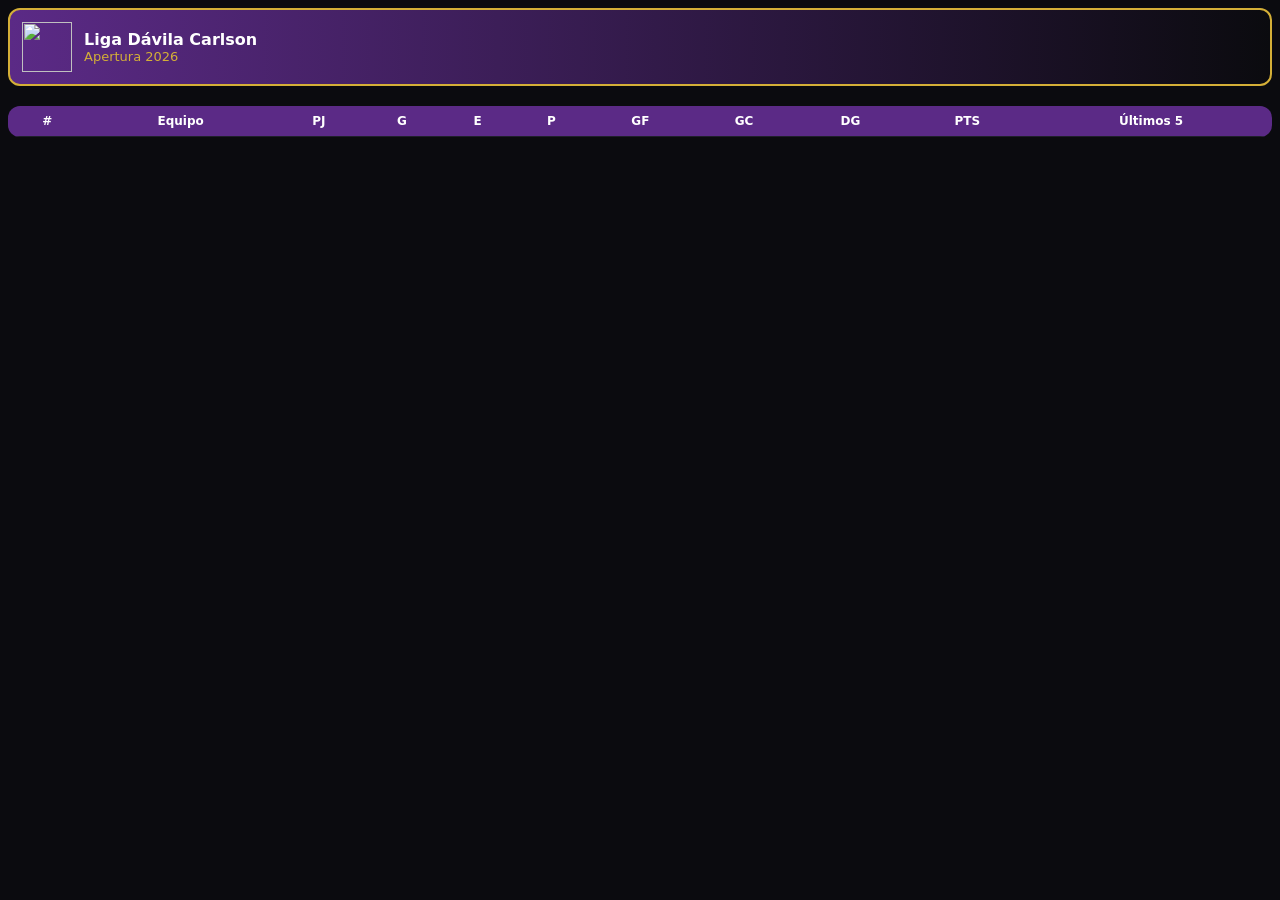
==== index.html @ a0dd20fb "Update index.html" ====
<!DOCTYPE html>
<html lang="es">
<head>
<meta charset="UTF-8">
<title>Liga Dávila Carlson</title>
<meta name="viewport" content="width=device-width, initial-scale=1.0">

<style>

/* ===== VARIABLES ===== */
:root {
  --morado: #5B2A86;
  --dorado: #D4AF37;
  --negro: #0b0b0f;
  --blanco: #ffffff;
  --gris: #1c1c1c;
}

/* ===== GENERAL ===== */
body {
  margin: 0;
  font-family: system-ui, Arial;
  background: var(--negro);
  color: var(--blanco);
  padding: 8px;
}

/* ===== HEADER ===== */
.header {
  display: flex;
  align-items: center;
  gap: 12px;
  background: linear-gradient(90deg, var(--morado), var(--negro));
  padding: 12px;
  border-radius: 12px;
  border: 2px solid var(--dorado);
}

.logo-liga {
  width: 50px;
  height: 50px;
  object-fit: contain;
}

.header h1 {
  margin: 0;
  font-size: 16px;
}

.header p {
  margin: 0;
  font-size: 13px;
  color: var(--dorado);
}

/* ===== SERIES ===== */
.series {
  display: flex;
  gap: 8px;
  overflow-x: auto;
  padding: 10px 0;
}
.series::-webkit-scrollbar { display: none; }

.serie-btn {
  background: var(--gris);
  padding: 8px 14px;
  border-radius: 999px;
  font-size: 13px;
  cursor: pointer;
  white-space: nowrap;
}

.serie-btn.active {
  background: var(--dorado);
  color: black;
  font-weight: bold;
}

/* ===== CONTENEDOR TABLA 🔥 ===== */
.tabla-container {
  width: 100%;
  overflow-x: auto;
}

/* ===== TABLA ===== */
table {
  width: 100%;
  min-width: 650px; /* 🔥 CLAVE: evita que se corte */
  border-collapse: collapse;
  background: #12121a;
  border-radius: 12px;
  overflow: hidden;
}

thead {
  background: var(--morado);
}

th, td {
  padding: 8px;
  font-size: 12px;
  text-align: center;
}

/* EXCEPCIONES */
td:first-child {
  text-align: left;
  font-weight: bold;
}

td:nth-child(2) {
  text-align: left;
}

/* ===== CLUB ===== */
.club {
  display: flex;
  align-items: center;
  gap: 6px;
}

.logo-equipo {
  width: 26px;
  height: 26px;
  object-fit: contain;
  border-radius: 50%;
  background: #000;
}

/* ===== FILAS ===== */
tr {
  border-bottom: 1px solid #1f1f2a;
}

tr:hover {
  background: #1a1a26;
}

/* ===== PODIO ===== */
tr:nth-child(1) td:first-child { color: gold; }
tr:nth-child(2) td:first-child { color: silver; }
tr:nth-child(3) td:first-child { color: #cd7f32; }

/* ===== ÚLTIMOS 5 ===== */
.ultimos5 {
  display: flex;
  justify-content: center;
  gap: 4px;
  min-width: 90px; /* 🔥 CLAVE */
}

.forma {
  width: 18px;
  height: 18px;
  border-radius: 50%;
  display: flex;
  align-items: center;
  justify-content: center;
  font-size: 10px;
  font-weight: bold;
  color: white;
}

.win { background: #22c55e; }
.lose { background: #ef4444; }
.draw { background: #9ca3af; }
.empty { background: #2a2a3a; }

/* ===== MOBILE ===== */
@media (max-width: 600px) {
  th, td {
    font-size: 10px;
    padding: 6px;
  }

  .header h1 {
    font-size: 14px;
  }

  .header p {
    font-size: 12px;
  }
}

</style>
</head>

<body>

<div class="header">
  <img src="https://i.imgur.com/zy9TaG1.jpeg" class="logo-liga">
  <div>
    <h1>Liga Dávila Carlson</h1>
    <p>Apertura 2026</p>
  </div>
</div>

<div class="series" id="series"></div>

<!-- 🔥 SOLUCIÓN: ENVOLVER TABLA -->
<div class="tabla-container">
<table>
<thead>
<tr>
<th>#</th>
<th>Equipo</th>
<th>PJ</th>
<th>G</th>
<th>E</th>
<th>P</th>
<th>GF</th>
<th>GC</th>
<th>DG</th>
<th>PTS</th>
<th>Últimos 5</th>
</tr>
</thead>
<tbody id="tabla-body"></tbody>
</table>
</div>

<script type="module">

import { initializeApp } from "https://www.gstatic.com/firebasejs/10.12.2/firebase-app.js";
import { getFirestore, collection, getDocs } from "https://www.gstatic.com/firebasejs/10.12.2/firebase-firestore.js";

const firebaseConfig = {
  apiKey: "AIzaSyBOHkkkQsDMcL9OxXjKg9YMcC6xM7kke1Q",
  authDomain: "liga-davila.firebaseapp.com",
  projectId: "liga-davila",
  storageBucket: "liga-davila.firebasestorage.app",
  messagingSenderId: "674533365203",
  appId: "1:674533365203:web:841cbe1f23f1efb6230b26"
};

const app = initializeApp(firebaseConfig);
const db = getFirestore(app);

const SERIES = ["Sub-13","Sub-15","Sub-17","Primera","Segunda","Senior"];
let serieActual = "Sub-13";

function crearBotones() {
  const cont = document.getElementById("series");

  SERIES.forEach((serie, i) => {
    const btn = document.createElement("div");
    btn.className = "serie-btn";
    btn.innerText = serie;

    if (i === 0) btn.classList.add("active");

    btn.onclick = () => {
      serieActual = serie;
      document.querySelectorAll(".serie-btn").forEach(b => b.classList.remove("active"));
      btn.classList.add("active");
      cargarTabla();
    };

    cont.appendChild(btn);
  });
}

async function cargarTabla() {

  const equiposSnap = await getDocs(collection(db, "equipos"));
  const partidosSnap = await getDocs(collection(db, "partidos"));

  let tabla = {};

  equiposSnap.forEach(doc => {
    const e = doc.data();

    if (e.serie === serieActual) {
      tabla[e.nombre] = {
        nombre: e.nombre,
        logo: e.logo || "https://via.placeholder.com/30",
        PJ: 0, G: 0, E: 0, P: 0,
        GF: 0, GC: 0, PTS: 0,
        forma: []
      };
    }
  });

  let partidos = [];
  partidosSnap.forEach(doc => partidos.push(doc.data()));

  partidos.sort((a, b) => a.fecha - b.fecha);

  partidos.forEach(p => {

    if (p.serie !== serieActual) return;

    const A = tabla[p.equipoA];
    const B = tabla[p.equipoB];

    if (!A || !B) return;

    A.PJ++; B.PJ++;

    A.GF += p.golesA;
    A.GC += p.golesB;

    B.GF += p.golesB;
    B.GC += p.golesA;
    
    const ga = parseInt(p.golesA);
    const gb = parseInt(p.golesB);

if (ga > gb) {
  A.G++; A.PTS += 3;
  B.P++;
  A.forma.push("W");
  B.forma.push("L");

} else if (ga < gb) {
  B.G++; B.PTS += 3;
  A.P++;
  B.forma.push("W");
  A.forma.push("L");

} else {
  A.E++; B.E++;
  A.PTS++; B.PTS++;
  A.forma.push("D");
  B.forma.push("D");
}

if (A.forma.length > 5) A.forma.shift();
if (B.forma.length > 5) B.forma.shift();

}); // 👈 CIERRA el forEach de partidos

// 🔥 CREAR LISTA
let lista = Object.values(tabla);

// 🔥 ORDENAR TABLA
lista.sort((a, b) => 
  b.PTS - a.PTS || (b.GF - b.GC) - (a.GF - a.GC)
);

// 🔥 MOSTRAR TABLA
mostrarTabla(lista);
}

function mostrarTabla(lista) {
  const tabla = document.getElementById("tabla-body");
  tabla.innerHTML = "";

  lista.forEach((e, i) => {

    while (e.forma.length < 5) e.forma.push("");

    tabla.innerHTML += `
    <tr>
      <td>${i+1}</td>
      <td class="club">
        <img src="${e.logo}" class="logo-equipo">
        ${e.nombre}
      </td>
      <td>${e.PJ}</td>
      <td>${e.G}</td>
      <td>${e.E}</td>
      <td>${e.P}</td>
      <td>${e.GF}</td>
      <td>${e.GC}</td>
      <td>${e.GF - e.GC}</td>
      <td><b>${e.PTS}</b></td>
      <td>
        <div class="ultimos5">
          ${e.forma.map(f => {
            if (f === "W") return `<div class="forma win">✓</div>`;
            if (f === "L") return `<div class="forma lose">✕</div>`;
            if (f === "D") return `<div class="forma draw">-</div>`;
            return `<div class="forma empty"></div>`;
          }).join("")}
        </div>
      </td>
    </tr>
    `;
  });
}

crearBotones();
cargarTabla();

</script>

</body>
</html>
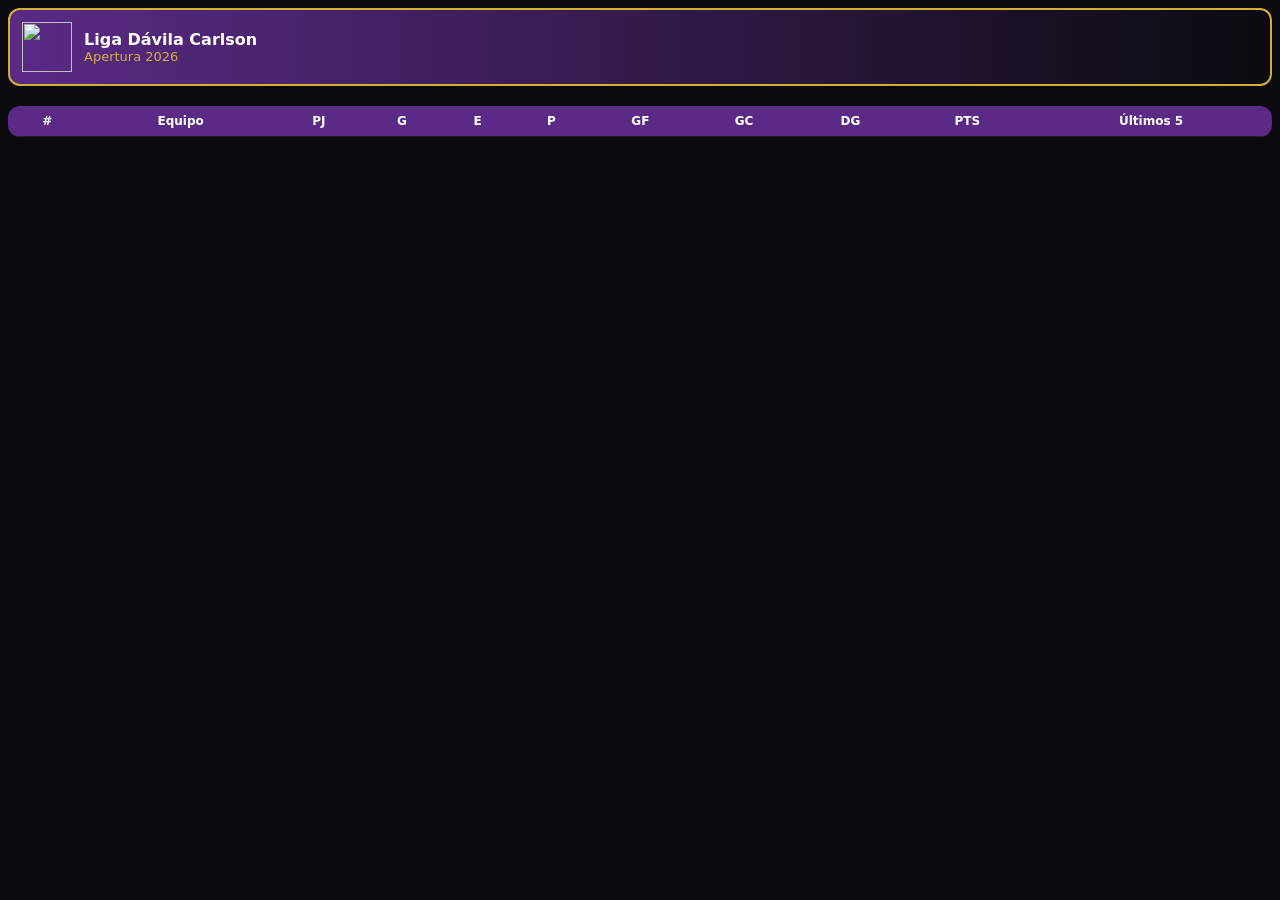
==== commit 4538dad5: "Refactor goal updates for teams A and B" ====
--- a/index.html
+++ b/index.html
@@ -298,14 +298,14 @@
 
     A.PJ++; B.PJ++;
 
-    A.GF += p.golesA;
-    A.GC += p.golesB;
-
-    B.GF += p.golesB;
-    B.GC += p.golesA;
-    
-    const ga = parseInt(p.golesA);
-    const gb = parseInt(p.golesB);
+    const ga = parseInt(p.ga);
+const gb = parseInt(p.gb);
+
+A.GF += ga;
+A.GC += gb;
+
+B.GF += gb;
+B.GC += ga;
 
 if (ga > gb) {
   A.G++; A.PTS += 3;
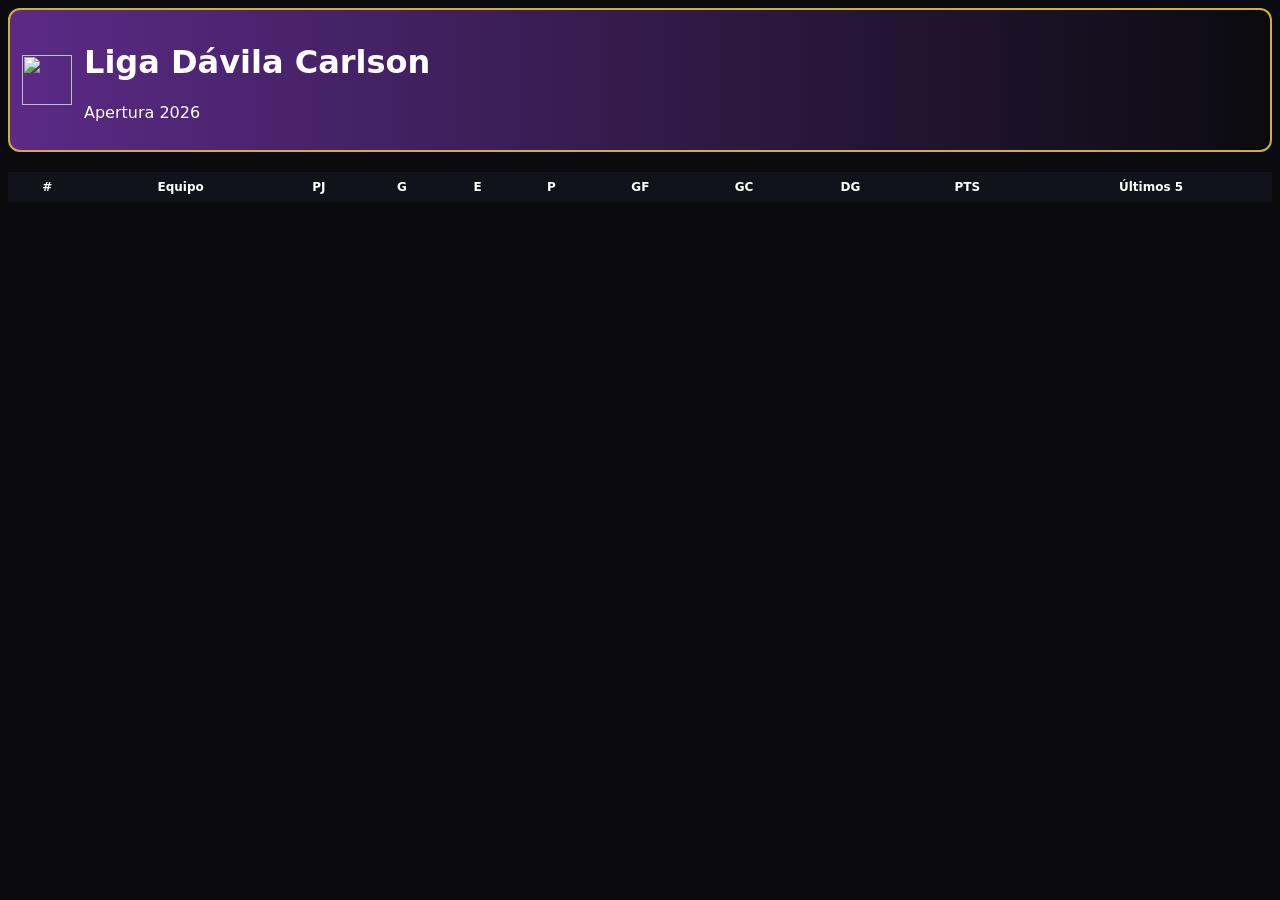
==== commit 572a5920: "Update index.html" ====
--- a/index.html
+++ b/index.html
@@ -6,8 +6,7 @@
 <meta name="viewport" content="width=device-width, initial-scale=1.0">
 
 <style>
-
-/* ===== VARIABLES ===== */
+/* 🔥 TODO TU CSS IGUAL (NO SE TOCA) */
 :root {
   --morado: #5B2A86;
   --dorado: #D4AF37;
@@ -16,7 +15,6 @@
   --gris: #1c1c1c;
 }
 
-/* ===== GENERAL ===== */
 body {
   margin: 0;
   font-family: system-ui, Arial;
@@ -25,7 +23,6 @@
   padding: 8px;
 }
 
-/* ===== HEADER ===== */
 .header {
   display: flex;
   align-items: center;
@@ -42,25 +39,12 @@
   object-fit: contain;
 }
 
-.header h1 {
-  margin: 0;
-  font-size: 16px;
-}
-
-.header p {
-  margin: 0;
-  font-size: 13px;
-  color: var(--dorado);
-}
-
-/* ===== SERIES ===== */
 .series {
   display: flex;
   gap: 8px;
   overflow-x: auto;
   padding: 10px 0;
 }
-.series::-webkit-scrollbar { display: none; }
 
 .serie-btn {
   background: var(--gris);
@@ -68,7 +52,6 @@
   border-radius: 999px;
   font-size: 13px;
   cursor: pointer;
-  white-space: nowrap;
 }
 
 .serie-btn.active {
@@ -77,24 +60,16 @@
   font-weight: bold;
 }
 
-/* ===== CONTENEDOR TABLA 🔥 ===== */
 .tabla-container {
   width: 100%;
   overflow-x: auto;
 }
 
-/* ===== TABLA ===== */
 table {
   width: 100%;
-  min-width: 650px; /* 🔥 CLAVE: evita que se corte */
+  min-width: 650px;
   border-collapse: collapse;
   background: #12121a;
-  border-radius: 12px;
-  overflow: hidden;
-}
-
-thead {
-  background: var(--morado);
 }
 
 th, td {
@@ -103,17 +78,6 @@
   text-align: center;
 }
 
-/* EXCEPCIONES */
-td:first-child {
-  text-align: left;
-  font-weight: bold;
-}
-
-td:nth-child(2) {
-  text-align: left;
-}
-
-/* ===== CLUB ===== */
 .club {
   display: flex;
   align-items: center;
@@ -123,31 +87,12 @@
 .logo-equipo {
   width: 26px;
   height: 26px;
-  object-fit: contain;
-  border-radius: 50%;
-  background: #000;
 }
 
-/* ===== FILAS ===== */
-tr {
-  border-bottom: 1px solid #1f1f2a;
-}
-
-tr:hover {
-  background: #1a1a26;
-}
-
-/* ===== PODIO ===== */
-tr:nth-child(1) td:first-child { color: gold; }
-tr:nth-child(2) td:first-child { color: silver; }
-tr:nth-child(3) td:first-child { color: #cd7f32; }
-
-/* ===== ÚLTIMOS 5 ===== */
 .ultimos5 {
   display: flex;
   justify-content: center;
   gap: 4px;
-  min-width: 90px; /* 🔥 CLAVE */
 }
 
 .forma {
@@ -158,7 +103,6 @@
   align-items: center;
   justify-content: center;
   font-size: 10px;
-  font-weight: bold;
   color: white;
 }
 
@@ -166,22 +110,6 @@
 .lose { background: #ef4444; }
 .draw { background: #9ca3af; }
 .empty { background: #2a2a3a; }
-
-/* ===== MOBILE ===== */
-@media (max-width: 600px) {
-  th, td {
-    font-size: 10px;
-    padding: 6px;
-  }
-
-  .header h1 {
-    font-size: 14px;
-  }
-
-  .header p {
-    font-size: 12px;
-  }
-}
 
 </style>
 </head>
@@ -198,7 +126,6 @@
 
 <div class="series" id="series"></div>
 
-<!-- 🔥 SOLUCIÓN: ENVOLVER TABLA -->
 <div class="tabla-container">
 <table>
 <thead>
@@ -216,174 +143,16 @@
 <th>Últimos 5</th>
 </tr>
 </thead>
+
 <tbody id="tabla-body"></tbody>
+
 </table>
 </div>
 
+<!-- 🔥 SOLO ESTO DE JS -->
 <script type="module">
-
-import { initializeApp } from "https://www.gstatic.com/firebasejs/10.12.2/firebase-app.js";
-import { getFirestore, collection, getDocs } from "https://www.gstatic.com/firebasejs/10.12.2/firebase-firestore.js";
-
-const firebaseConfig = {
-  apiKey: "AIzaSyBOHkkkQsDMcL9OxXjKg9YMcC6xM7kke1Q",
-  authDomain: "liga-davila.firebaseapp.com",
-  projectId: "liga-davila",
-  storageBucket: "liga-davila.firebasestorage.app",
-  messagingSenderId: "674533365203",
-  appId: "1:674533365203:web:841cbe1f23f1efb6230b26"
-};
-
-const app = initializeApp(firebaseConfig);
-const db = getFirestore(app);
-
-const SERIES = ["Sub-13","Sub-15","Sub-17","Primera","Segunda","Senior"];
-let serieActual = "Sub-13";
-
-function crearBotones() {
-  const cont = document.getElementById("series");
-
-  SERIES.forEach((serie, i) => {
-    const btn = document.createElement("div");
-    btn.className = "serie-btn";
-    btn.innerText = serie;
-
-    if (i === 0) btn.classList.add("active");
-
-    btn.onclick = () => {
-      serieActual = serie;
-      document.querySelectorAll(".serie-btn").forEach(b => b.classList.remove("active"));
-      btn.classList.add("active");
-      cargarTabla();
-    };
-
-    cont.appendChild(btn);
-  });
-}
-
-async function cargarTabla() {
-
-  const equiposSnap = await getDocs(collection(db, "equipos"));
-  const partidosSnap = await getDocs(collection(db, "partidos"));
-
-  let tabla = {};
-
-  equiposSnap.forEach(doc => {
-    const e = doc.data();
-
-    if (e.serie === serieActual) {
-      tabla[e.nombre] = {
-        nombre: e.nombre,
-        logo: e.logo || "https://via.placeholder.com/30",
-        PJ: 0, G: 0, E: 0, P: 0,
-        GF: 0, GC: 0, PTS: 0,
-        forma: []
-      };
-    }
-  });
-
-  let partidos = [];
-  partidosSnap.forEach(doc => partidos.push(doc.data()));
-
-  partidos.sort((a, b) => a.fecha - b.fecha);
-
-  partidos.forEach(p => {
-
-    if (p.serie !== serieActual) return;
-
-    const A = tabla[p.equipoA];
-    const B = tabla[p.equipoB];
-
-    if (!A || !B) return;
-
-    A.PJ++; B.PJ++;
-
-    const ga = parseInt(p.ga);
-const gb = parseInt(p.gb);
-
-A.GF += ga;
-A.GC += gb;
-
-B.GF += gb;
-B.GC += ga;
-
-if (ga > gb) {
-  A.G++; A.PTS += 3;
-  B.P++;
-  A.forma.push("W");
-  B.forma.push("L");
-
-} else if (ga < gb) {
-  B.G++; B.PTS += 3;
-  A.P++;
-  B.forma.push("W");
-  A.forma.push("L");
-
-} else {
-  A.E++; B.E++;
-  A.PTS++; B.PTS++;
-  A.forma.push("D");
-  B.forma.push("D");
-}
-
-if (A.forma.length > 5) A.forma.shift();
-if (B.forma.length > 5) B.forma.shift();
-
-}); // 👈 CIERRA el forEach de partidos
-
-// 🔥 CREAR LISTA
-let lista = Object.values(tabla);
-
-// 🔥 ORDENAR TABLA
-lista.sort((a, b) => 
-  b.PTS - a.PTS || (b.GF - b.GC) - (a.GF - a.GC)
-);
-
-// 🔥 MOSTRAR TABLA
-mostrarTabla(lista);
-}
-
-function mostrarTabla(lista) {
-  const tabla = document.getElementById("tabla-body");
-  tabla.innerHTML = "";
-
-  lista.forEach((e, i) => {
-
-    while (e.forma.length < 5) e.forma.push("");
-
-    tabla.innerHTML += `
-    <tr>
-      <td>${i+1}</td>
-      <td class="club">
-        <img src="${e.logo}" class="logo-equipo">
-        ${e.nombre}
-      </td>
-      <td>${e.PJ}</td>
-      <td>${e.G}</td>
-      <td>${e.E}</td>
-      <td>${e.P}</td>
-      <td>${e.GF}</td>
-      <td>${e.GC}</td>
-      <td>${e.GF - e.GC}</td>
-      <td><b>${e.PTS}</b></td>
-      <td>
-        <div class="ultimos5">
-          ${e.forma.map(f => {
-            if (f === "W") return `<div class="forma win">✓</div>`;
-            if (f === "L") return `<div class="forma lose">✕</div>`;
-            if (f === "D") return `<div class="forma draw">-</div>`;
-            return `<div class="forma empty"></div>`;
-          }).join("")}
-        </div>
-      </td>
-    </tr>
-    `;
-  });
-}
-
-crearBotones();
-cargarTabla();
-
+  import { iniciarTabla } from "./tabla.js";
+  iniciarTabla();
 </script>
 
 </body>
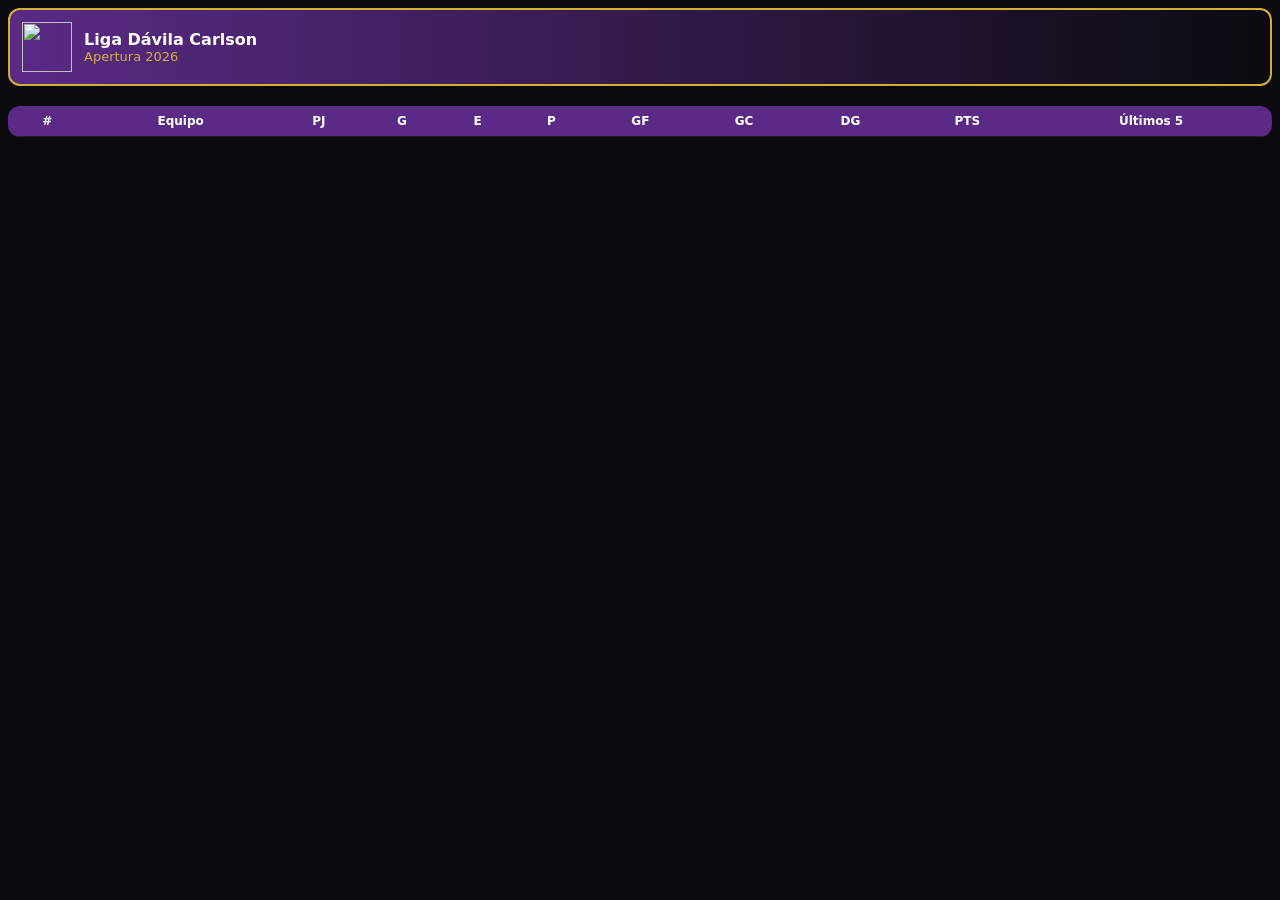
==== commit cf10cb13: "Move CSS styles to external stylesheet Removed CSS styles from index.html to external stylesheet." ====
--- a/index.html
+++ b/index.html
@@ -5,113 +5,7 @@
 <title>Liga Dávila Carlson</title>
 <meta name="viewport" content="width=device-width, initial-scale=1.0">
 
-<style>
-/* 🔥 TODO TU CSS IGUAL (NO SE TOCA) */
-:root {
-  --morado: #5B2A86;
-  --dorado: #D4AF37;
-  --negro: #0b0b0f;
-  --blanco: #ffffff;
-  --gris: #1c1c1c;
-}
-
-body {
-  margin: 0;
-  font-family: system-ui, Arial;
-  background: var(--negro);
-  color: var(--blanco);
-  padding: 8px;
-}
-
-.header {
-  display: flex;
-  align-items: center;
-  gap: 12px;
-  background: linear-gradient(90deg, var(--morado), var(--negro));
-  padding: 12px;
-  border-radius: 12px;
-  border: 2px solid var(--dorado);
-}
-
-.logo-liga {
-  width: 50px;
-  height: 50px;
-  object-fit: contain;
-}
-
-.series {
-  display: flex;
-  gap: 8px;
-  overflow-x: auto;
-  padding: 10px 0;
-}
-
-.serie-btn {
-  background: var(--gris);
-  padding: 8px 14px;
-  border-radius: 999px;
-  font-size: 13px;
-  cursor: pointer;
-}
-
-.serie-btn.active {
-  background: var(--dorado);
-  color: black;
-  font-weight: bold;
-}
-
-.tabla-container {
-  width: 100%;
-  overflow-x: auto;
-}
-
-table {
-  width: 100%;
-  min-width: 650px;
-  border-collapse: collapse;
-  background: #12121a;
-}
-
-th, td {
-  padding: 8px;
-  font-size: 12px;
-  text-align: center;
-}
-
-.club {
-  display: flex;
-  align-items: center;
-  gap: 6px;
-}
-
-.logo-equipo {
-  width: 26px;
-  height: 26px;
-}
-
-.ultimos5 {
-  display: flex;
-  justify-content: center;
-  gap: 4px;
-}
-
-.forma {
-  width: 18px;
-  height: 18px;
-  border-radius: 50%;
-  display: flex;
-  align-items: center;
-  justify-content: center;
-  font-size: 10px;
-  color: white;
-}
-
-.win { background: #22c55e; }
-.lose { background: #ef4444; }
-.draw { background: #9ca3af; }
-.empty { background: #2a2a3a; }
-
-</style>
+<link rel="stylesheet" href="style.css">
 </head>
 
 <body>
--- a/style.css
+++ b/style.css
@@ -0,0 +1,166 @@
+:root {
+  --morado: #5B2A86;
+  --dorado: #D4AF37;
+  --negro: #0b0b0f;
+  --blanco: #ffffff;
+  --gris: #1c1c1c;
+}
+
+body {
+  margin: 0;
+  font-family: system-ui, Arial;
+  background: var(--negro);
+  color: var(--blanco);
+  padding: 8px;
+}
+
+.header {
+  display: flex;
+  align-items: center;
+  gap: 12px;
+  background: linear-gradient(90deg, var(--morado), var(--negro));
+  padding: 12px;
+  border-radius: 12px;
+  border: 2px solid var(--dorado);
+}
+
+.logo-liga {
+  width: 50px;
+  height: 50px;
+  object-fit: contain;
+}
+
+.header h1 {
+  margin: 0;
+  font-size: 16px;
+}
+
+.header p {
+  margin: 0;
+  font-size: 13px;
+  color: var(--dorado);
+}
+
+.series {
+  display: flex;
+  gap: 8px;
+  overflow-x: auto;
+  padding: 10px 0;
+}
+
+.series::-webkit-scrollbar {
+  display: none;
+}
+
+.serie-btn {
+  background: var(--gris);
+  padding: 8px 14px;
+  border-radius: 999px;
+  font-size: 13px;
+  cursor: pointer;
+  white-space: nowrap;
+}
+
+.serie-btn.active {
+  background: var(--dorado);
+  color: black;
+  font-weight: bold;
+}
+
+.tabla-container {
+  width: 100%;
+  overflow-x: auto;
+}
+
+table {
+  width: 100%;
+  min-width: 650px;
+  border-collapse: collapse;
+  background: #12121a;
+  border-radius: 12px;
+  overflow: hidden;
+}
+
+thead {
+  background: var(--morado);
+}
+
+th, td {
+  padding: 8px;
+  font-size: 12px;
+  text-align: center;
+}
+
+td:first-child {
+  text-align: left;
+  font-weight: bold;
+}
+
+td:nth-child(2) {
+  text-align: left;
+}
+
+.club {
+  display: flex;
+  align-items: center;
+  gap: 6px;
+}
+
+.logo-equipo {
+  width: 26px;
+  height: 26px;
+  object-fit: contain;
+  border-radius: 50%;
+  background: #000;
+}
+
+tr {
+  border-bottom: 1px solid #1f1f2a;
+}
+
+tr:hover {
+  background: #1a1a26;
+}
+
+tr:nth-child(1) td:first-child { color: gold; }
+tr:nth-child(2) td:first-child { color: silver; }
+tr:nth-child(3) td:first-child { color: #cd7f32; }
+
+.ultimos5 {
+  display: flex;
+  justify-content: center;
+  gap: 4px;
+  min-width: 90px;
+}
+
+.forma {
+  width: 18px;
+  height: 18px;
+  border-radius: 50%;
+  display: flex;
+  align-items: center;
+  justify-content: center;
+  font-size: 10px;
+  font-weight: bold;
+  color: white;
+}
+
+.win { background: #22c55e; }
+.lose { background: #ef4444; }
+.draw { background: #9ca3af; }
+.empty { background: #2a2a3a; }
+
+@media (max-width: 600px) {
+  th, td {
+    font-size: 10px;
+    padding: 6px;
+  }
+
+  .header h1 {
+    font-size: 14px;
+  }
+
+  .header p {
+    font-size: 12px;
+  }
+}
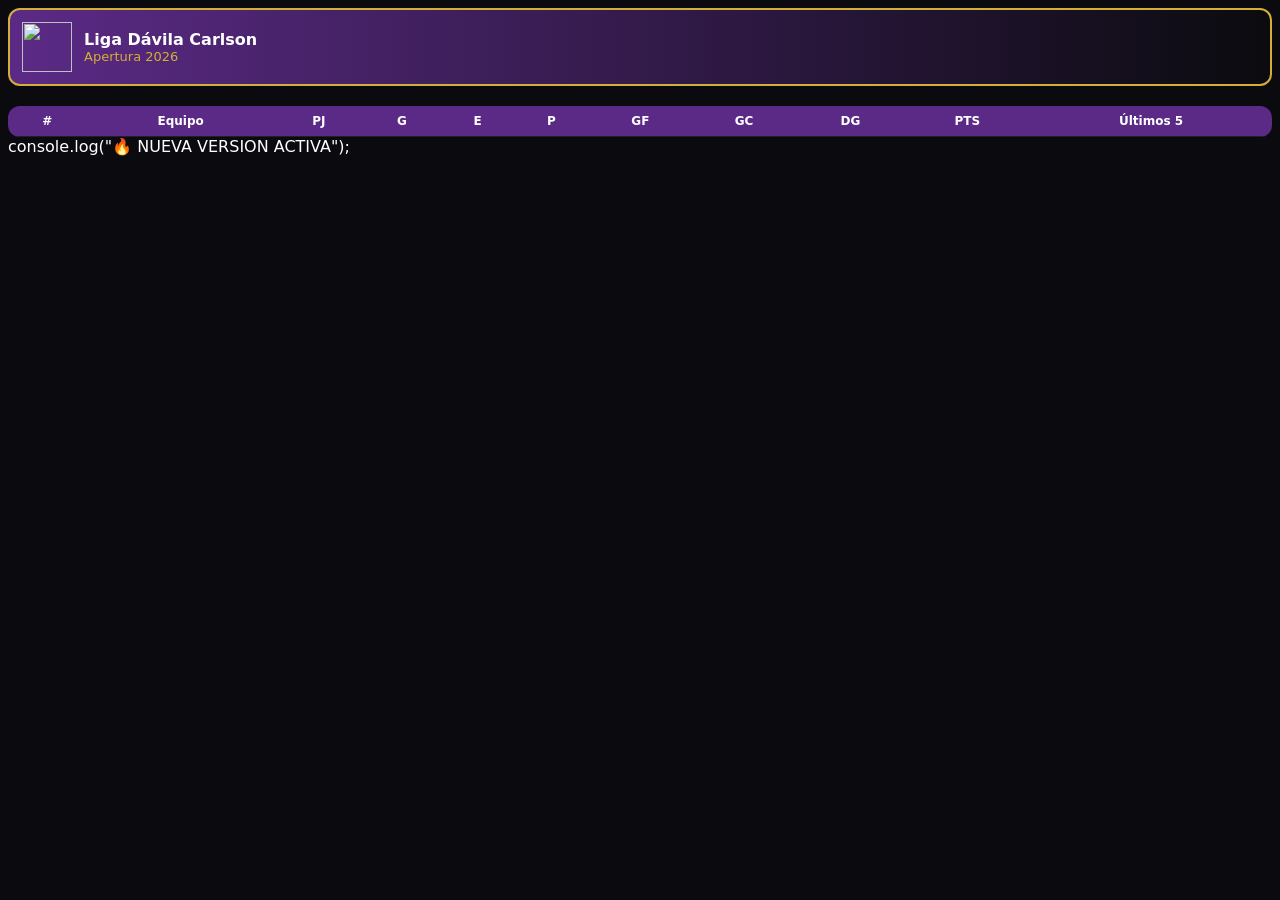
==== commit 5b2a5a33: "Add console log for new active version" ====
--- a/index.html
+++ b/index.html
@@ -4,7 +4,7 @@
 <meta charset="UTF-8">
 <title>Liga Dávila Carlson</title>
 <meta name="viewport" content="width=device-width, initial-scale=1.0">
-
+  
 <link rel="stylesheet" href="style.css">
 </head>
 
@@ -49,5 +49,8 @@
   iniciarTabla();
 </script>
 
+  
+
 </body>
 </html>
+console.log("🔥 NUEVA VERSION ACTIVA");
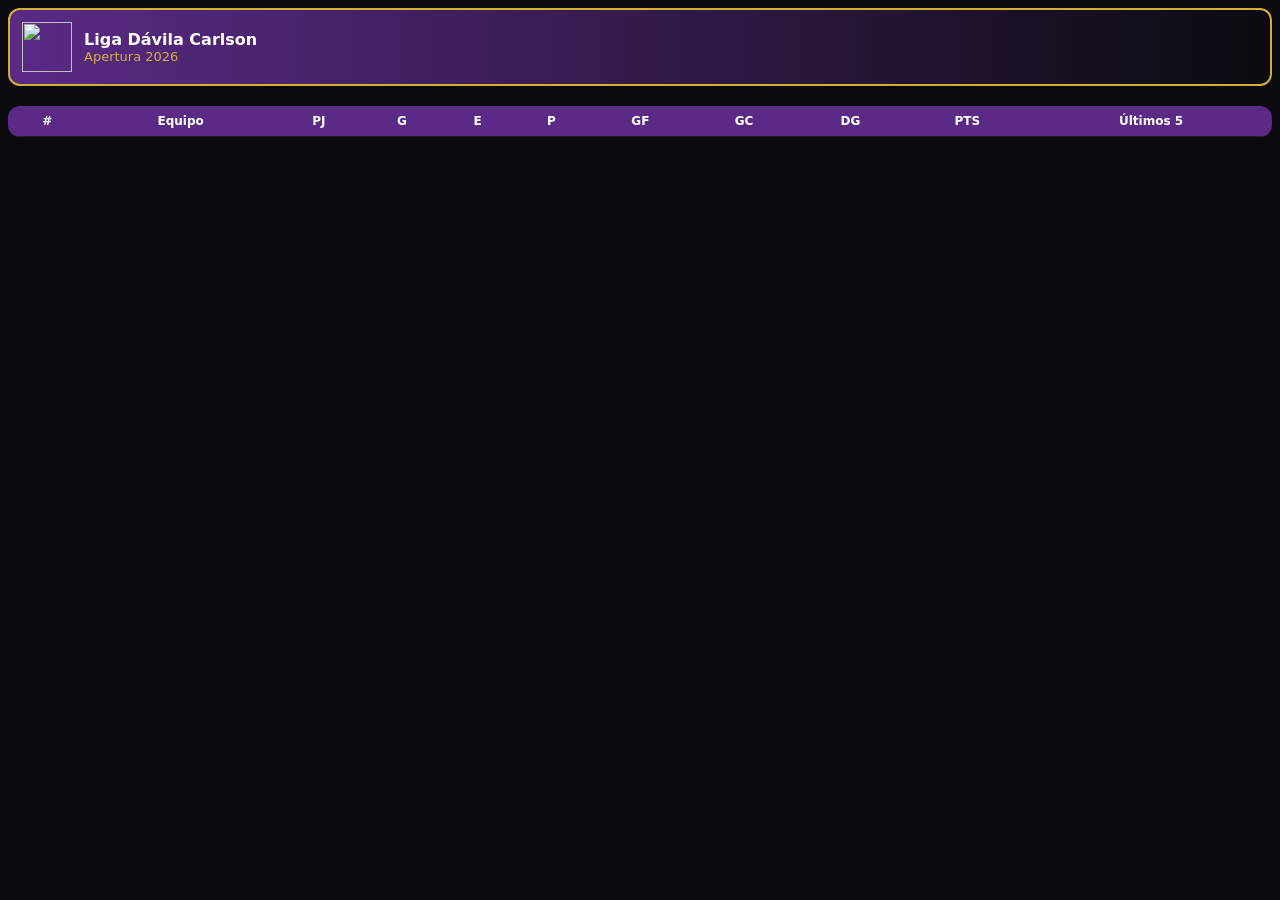
==== commit 9097f198: "Remove console log for new version message" ====
--- a/index.html
+++ b/index.html
@@ -53,4 +53,4 @@
 
 </body>
 </html>
-console.log("🔥 NUEVA VERSION ACTIVA");
+
